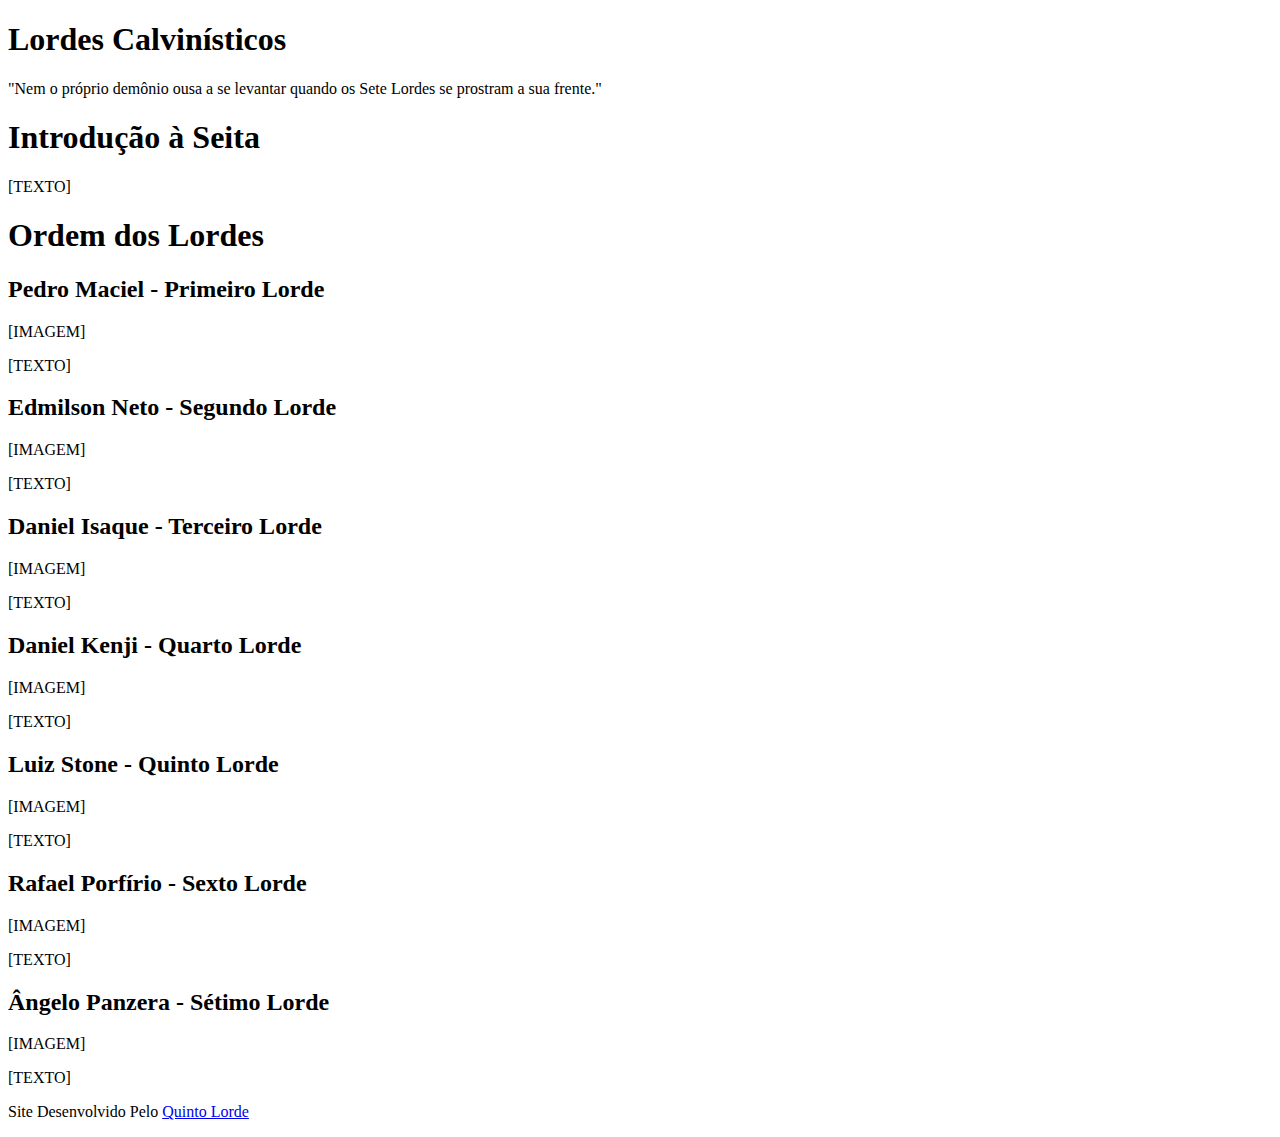
==== lordes.html @ 7e13c848 "Projeto Lordes" ====
<!DOCTYPE html>
<html lang="pt-br">
<head>
    <meta charset="UTF-8">
    <meta name="viewport" content="width=device-width, initial-scale=1.0">
    <title>Lordes Calvinísticos</title>
</head>
<body>
    <header>
        <h1>Lordes Calvinísticos</h1>
        <p>"Nem o próprio demônio ousa a se levantar quando os Sete Lordes se prostram a sua frente."</p>
    </header>
    <main>
        <h1>Introdução à Seita</h1>
            <p>[TEXTO]</p>
        <article>
            <h1>Ordem dos Lordes</h1>
            <h2>Pedro Maciel - Primeiro Lorde</h2>
            <p>[IMAGEM]</p>
            <p>[TEXTO]</p>
            <h2>Edmilson Neto - Segundo Lorde</h2>
            <p>[IMAGEM]</p>
            <p>[TEXTO]</p>
            <h2>Daniel Isaque - Terceiro Lorde</h2>
            <p>[IMAGEM]</p>
            <p>[TEXTO]</p>
            <h2>Daniel Kenji - Quarto Lorde</h2>
            <p>[IMAGEM]</p>
            <p>[TEXTO]</p>
            <h2>Luiz Stone - Quinto Lorde</h2>
            <p>[IMAGEM]</p>
            <p>[TEXTO]</p>
            <h2>Rafael Porfírio  - Sexto Lorde</h2>
            <p>[IMAGEM]</p>
            <p>[TEXTO]</p>
            <h2>Ângelo Panzera - Sétimo Lorde</h2>
            <p>[IMAGEM]</p>
            <p>[TEXTO]</p>
        </article>
    </main>
    <footer>
        <p>Site Desenvolvido Pelo <a href="https://github.com/kenjiodan" target="_blank">Quinto Lorde</a></p>
    </footer>
</body>
</html>
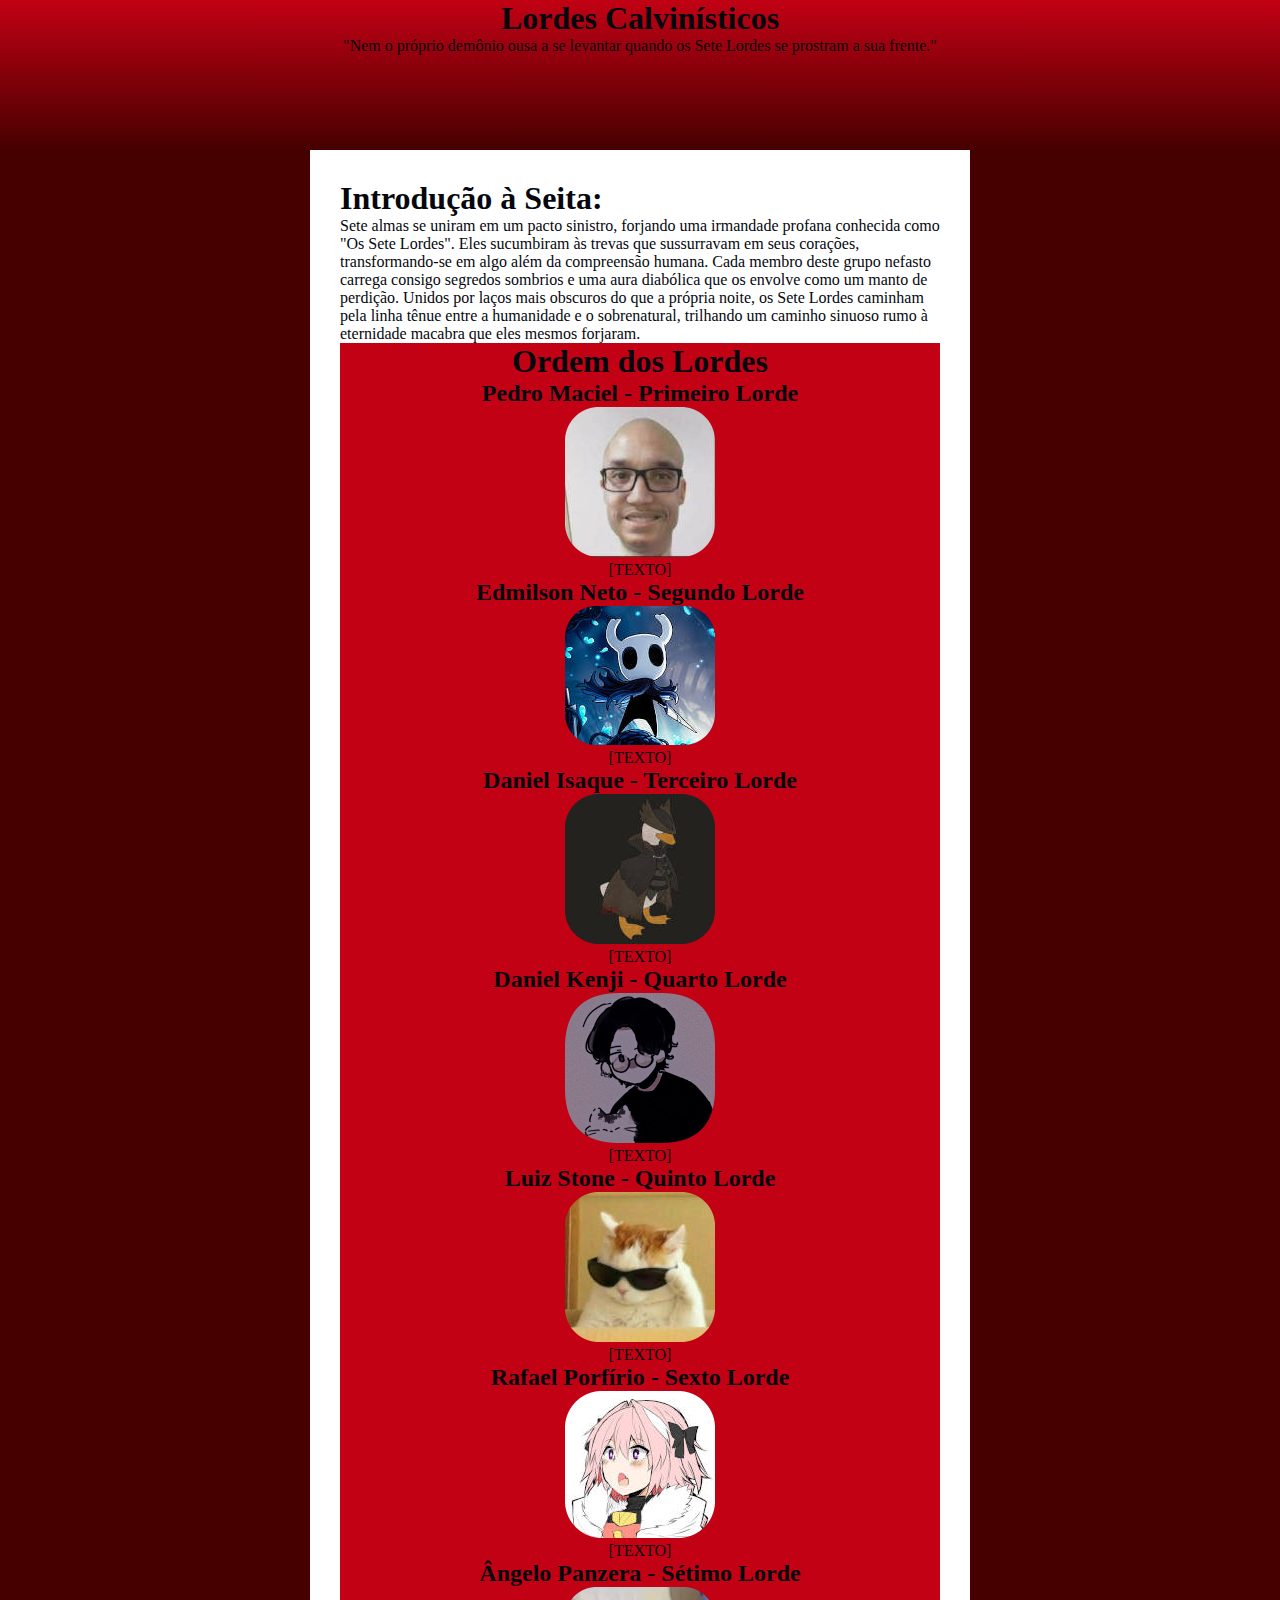
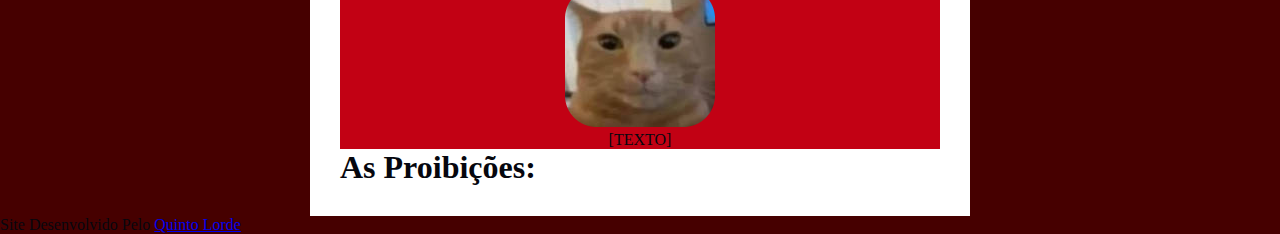
==== commit 0647f0bc: "Primeira responsividade" ====
--- a/lordes.html
+++ b/lordes.html
@@ -3,6 +3,7 @@
 <head>
     <meta charset="UTF-8">
     <meta name="viewport" content="width=device-width, initial-scale=1.0">
+    <link rel="stylesheet" href="style.css">
     <title>Lordes Calvinísticos</title>
 </head>
 <body>
@@ -11,32 +12,33 @@
         <p>"Nem o próprio demônio ousa a se levantar quando os Sete Lordes se prostram a sua frente."</p>
     </header>
     <main>
-        <h1>Introdução à Seita</h1>
-            <p>[TEXTO]</p>
+        <h1>Introdução à Seita:</h1>
+            <p>Sete almas se uniram em um pacto sinistro, forjando uma irmandade profana conhecida como "Os Sete Lordes". Eles sucumbiram às trevas que sussurravam em seus corações, transformando-se em algo além da compreensão humana. Cada membro deste grupo nefasto carrega consigo segredos sombrios e uma aura diabólica que os envolve como um manto de perdição. Unidos por laços mais obscuros do que a própria noite, os Sete Lordes caminham pela linha tênue entre a humanidade e o sobrenatural, trilhando um caminho sinuoso rumo à eternidade macabra que eles mesmos forjaram.</p>
         <article>
             <h1>Ordem dos Lordes</h1>
             <h2>Pedro Maciel - Primeiro Lorde</h2>
-            <p>[IMAGEM]</p>
+            <img src="imagens/pedro-150.png" alt="Pedro">
             <p>[TEXTO]</p>
             <h2>Edmilson Neto - Segundo Lorde</h2>
-            <p>[IMAGEM]</p>
+            <img src="imagens/edd-150.png" alt="Edmilson">
             <p>[TEXTO]</p>
             <h2>Daniel Isaque - Terceiro Lorde</h2>
-            <p>[IMAGEM]</p>
+            <img src="imagens/isaque-150.png" alt="Isaque">
             <p>[TEXTO]</p>
             <h2>Daniel Kenji - Quarto Lorde</h2>
-            <p>[IMAGEM]</p>
+            <img src="imagens/daniel-150.png" alt="Kenji">
             <p>[TEXTO]</p>
             <h2>Luiz Stone - Quinto Lorde</h2>
-            <p>[IMAGEM]</p>
+            <img src="imagens/luiz-150.png" alt="Luiz">
             <p>[TEXTO]</p>
             <h2>Rafael Porfírio  - Sexto Lorde</h2>
-            <p>[IMAGEM]</p>
+            <img src="imagens/rafael-150.png" alt="Rafael">
             <p>[TEXTO]</p>
             <h2>Ângelo Panzera - Sétimo Lorde</h2>
-            <p>[IMAGEM]</p>
+            <img src="imagens/angelo-150.png" alt="Ângelo">
             <p>[TEXTO]</p>
         </article>
+        <h1>As Proibições:</h1>
     </main>
     <footer>
         <p>Site Desenvolvido Pelo <a href="https://github.com/kenjiodan" target="_blank">Quinto Lorde</a></p>
--- a/style.css
+++ b/style.css
@@ -0,0 +1,54 @@
+@charset "UTF-8";
+
+@import url('https://fonts.googleapis.com/css2?family=Kanit:ital,wght@0,100;0,200;0,300;0,400;0,500;0,600;0,700;0,800;0,900;1,100;1,200;1,300;1,400;1,500;1,600;1,700;1,800;1,900&display=swap');
+
+@font-face {
+    font-family: 'Ghost';
+    src: url(fontes/iknowaghost.ttf);
+}
+
+@font-face {
+    font-family: 'Thunderbolt';
+    src: url(fontes/Thunderbolt.ttf);
+}
+
+:root {
+    --cor0: #06070E;
+    --cor1: #29524A;
+    --cor2: #94A187;
+    --cor3: #C20114;
+    --cor4: #FFCD06;
+
+    --fonte-padrao: "Kanit", sans-serif;
+    --fonte-destaque: 'Thunderbolt', sans-serif;
+    --fonte-especial: 'Ghost', sans-serif;
+}
+
+* {
+    margin: 0px;
+    padding: 0px;
+}
+
+body {
+    background-color: rgb(70, 0, 0);
+    color: var(--cor0);
+}
+
+header {
+    background-image: linear-gradient(to top, rgb(70, 0, 0), var(--cor3));
+    height: 150px;
+    text-align: center;
+}
+
+main {
+    background-color: white;
+    min-width: 320px;
+    max-width: 600px;
+    margin: auto;
+    padding: 30px;
+}
+
+article {
+    background-color: var(--cor3);
+    text-align: center;
+}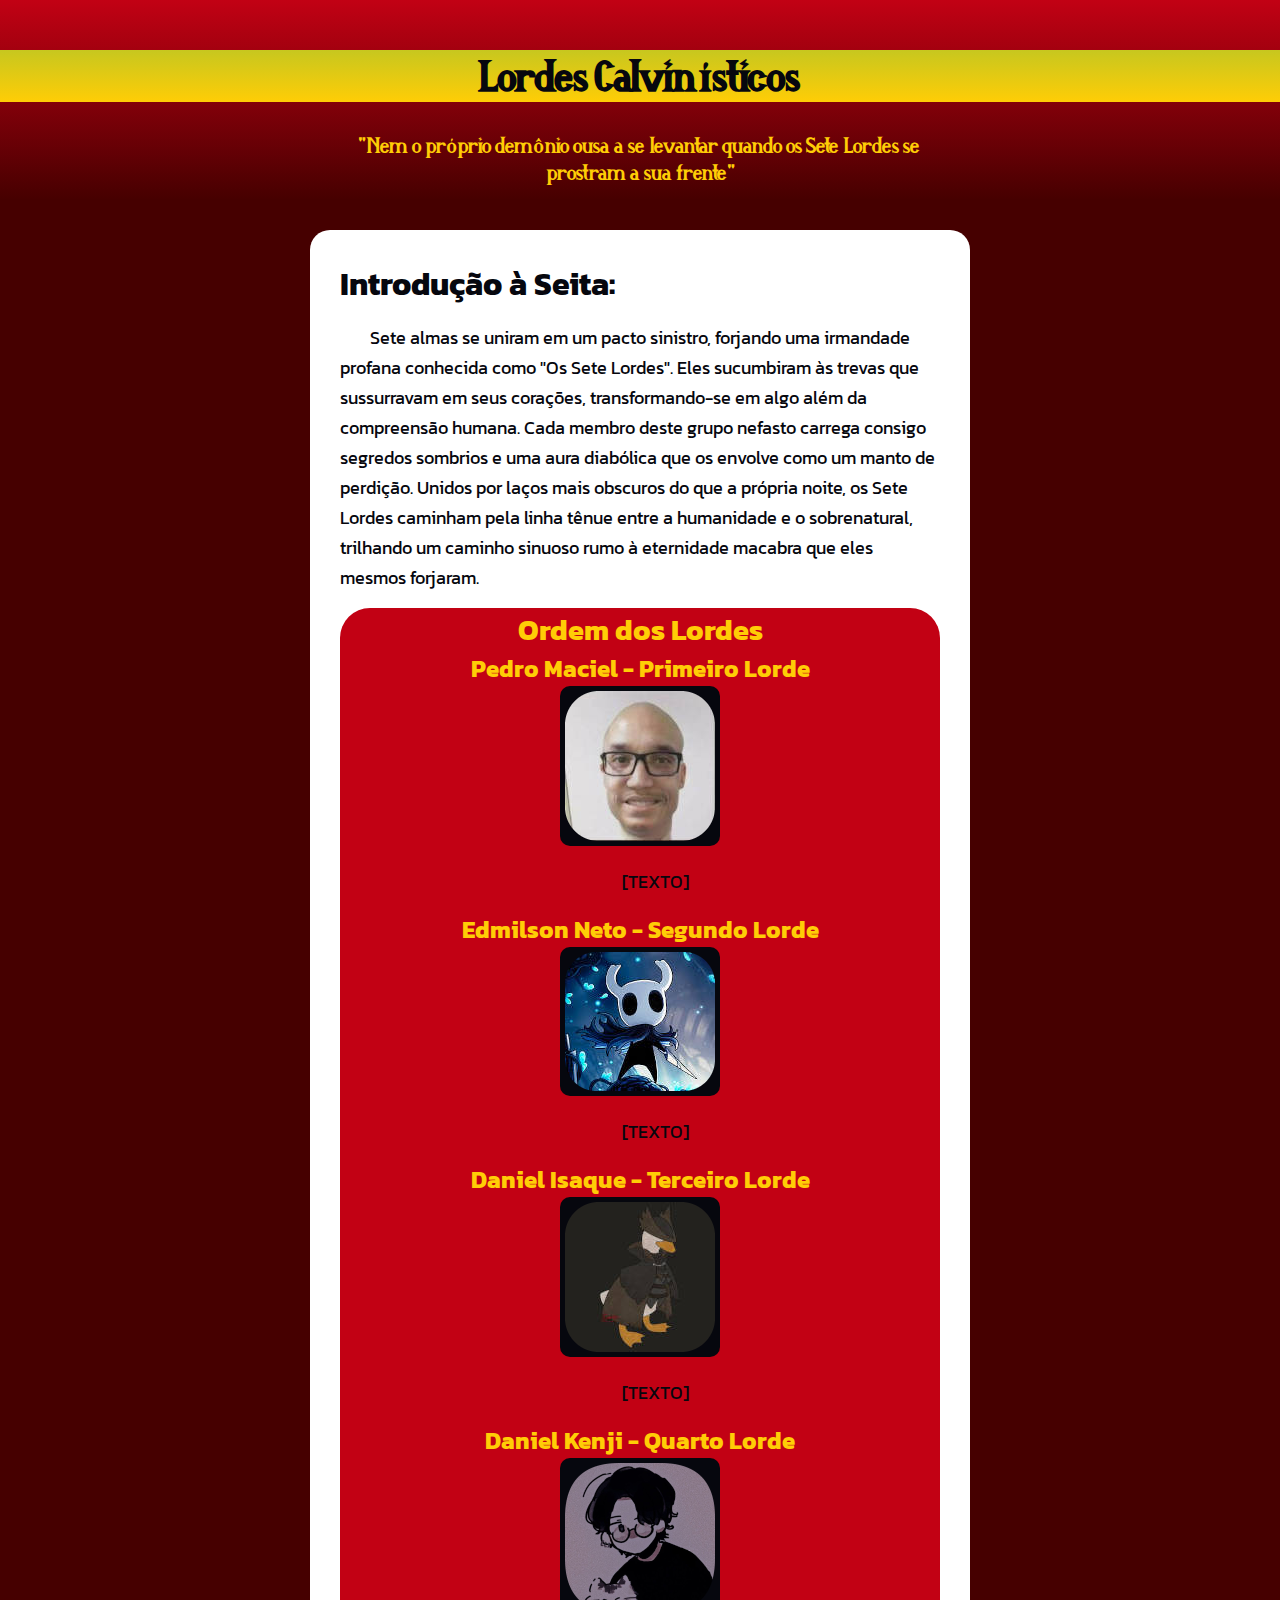
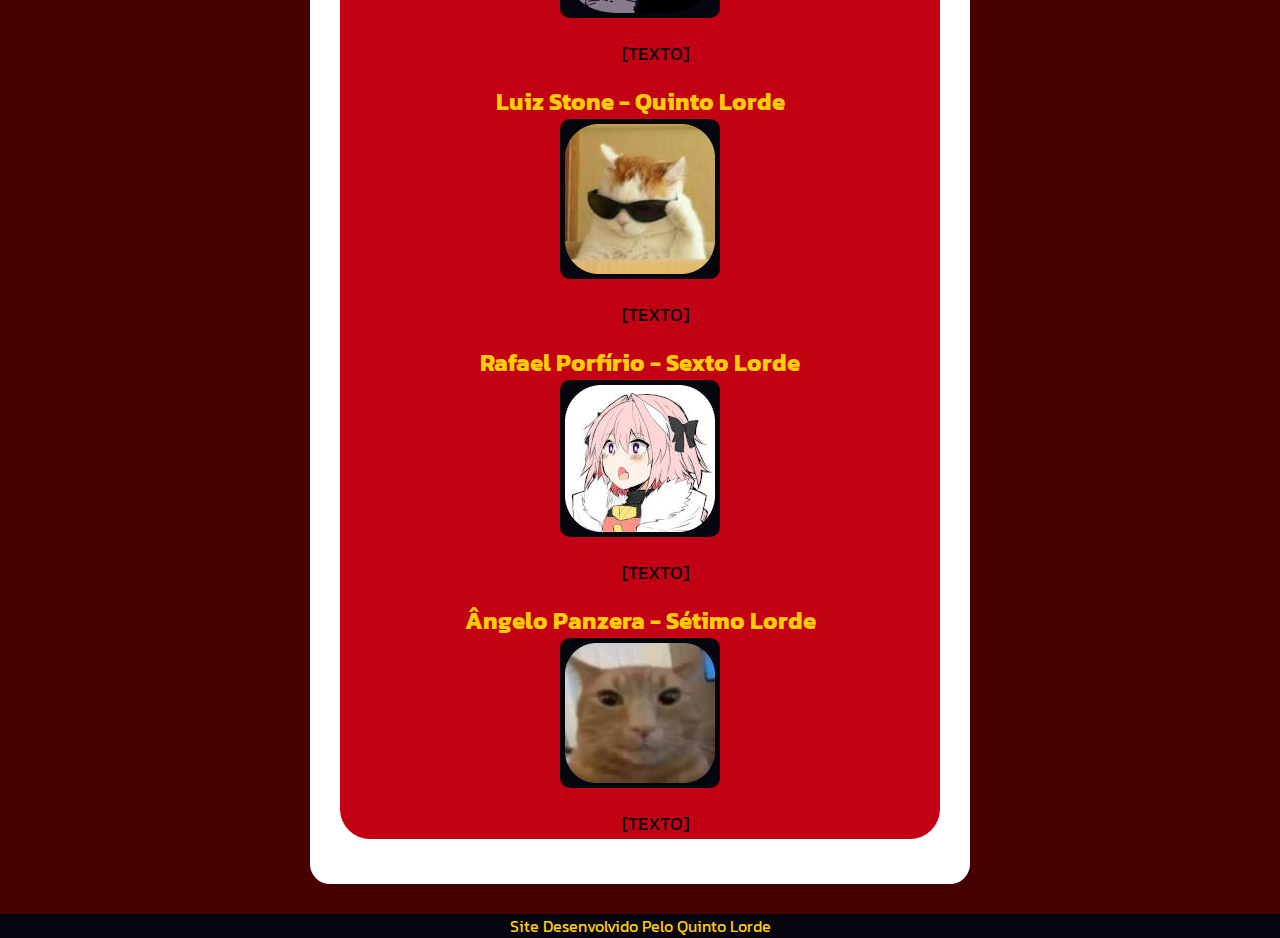
==== commit 104b2d6a: "Aprimoramentos" ====
--- a/lordes.html
+++ b/lordes.html
@@ -9,7 +9,7 @@
 <body>
     <header>
         <h1>Lordes Calvinísticos</h1>
-        <p>"Nem o próprio demônio ousa a se levantar quando os Sete Lordes se prostram a sua frente."</p>
+        <p>"Nem o próprio demônio ousa a se levantar quando os Sete Lordes se prostram a sua frente"</p>
     </header>
     <main>
         <h1>Introdução à Seita:</h1>
@@ -38,7 +38,7 @@
             <img src="imagens/angelo-150.png" alt="Ângelo">
             <p>[TEXTO]</p>
         </article>
-        <h1>As Proibições:</h1>
+        
     </main>
     <footer>
         <p>Site Desenvolvido Pelo <a href="https://github.com/kenjiodan" target="_blank">Quinto Lorde</a></p>
--- a/style.css
+++ b/style.css
@@ -31,24 +31,83 @@
 
 body {
     background-color: rgb(70, 0, 0);
+    font-family: var(--fonte-padrao);
     color: var(--cor0);
+}
+
+img {
+    background-color: var(--cor0);
+    border-radius: 10px;
+    padding: 5px;
 }
 
 header {
     background-image: linear-gradient(to top, rgb(70, 0, 0), var(--cor3));
+    font-family: var(--fonte-destaque);
     height: 150px;
+    padding-top: 50px;
+    margin-bottom: 30px;
     text-align: center;
+}
+
+header > h1 {
+    margin-bottom: 20px;
+    font-size: 2.7em;
+    background-image: linear-gradient(to top, var(--cor4), rgb(199, 199, 31));
+}
+
+header > p {
+    color: var(--cor4);
+    margin: auto;
+    max-width: 600px;
+    padding: 10px;
+    font-size: 1.4em;
 }
 
 main {
     background-color: white;
+    border-radius: 20px;
     min-width: 320px;
     max-width: 600px;
     margin: auto;
+    margin-bottom: 30px;
     padding: 30px;
+}
+
+main p {
+    text-indent: 30px;
+    line-height: 30px;
+    margin: 15px 0px;
+    font-size: 1.1em;
 }
 
 article {
     background-color: var(--cor3);
+    border-radius: 30px;
     text-align: center;
+}
+
+article h2 {
+    color: var(--cor4);
+}
+
+article h1 {
+    font-size: 1.8em;
+    color: var(--cor4);
+}
+
+footer {
+    background-color: var(--cor0);
+    color: var(--cor4);
+    text-align: center;
+}
+
+footer a {
+    text-decoration: none;
+    color: var(--cor4);
+}
+
+footer a:hover {
+    text-decoration: underline;
+    color: #94A187;
 }